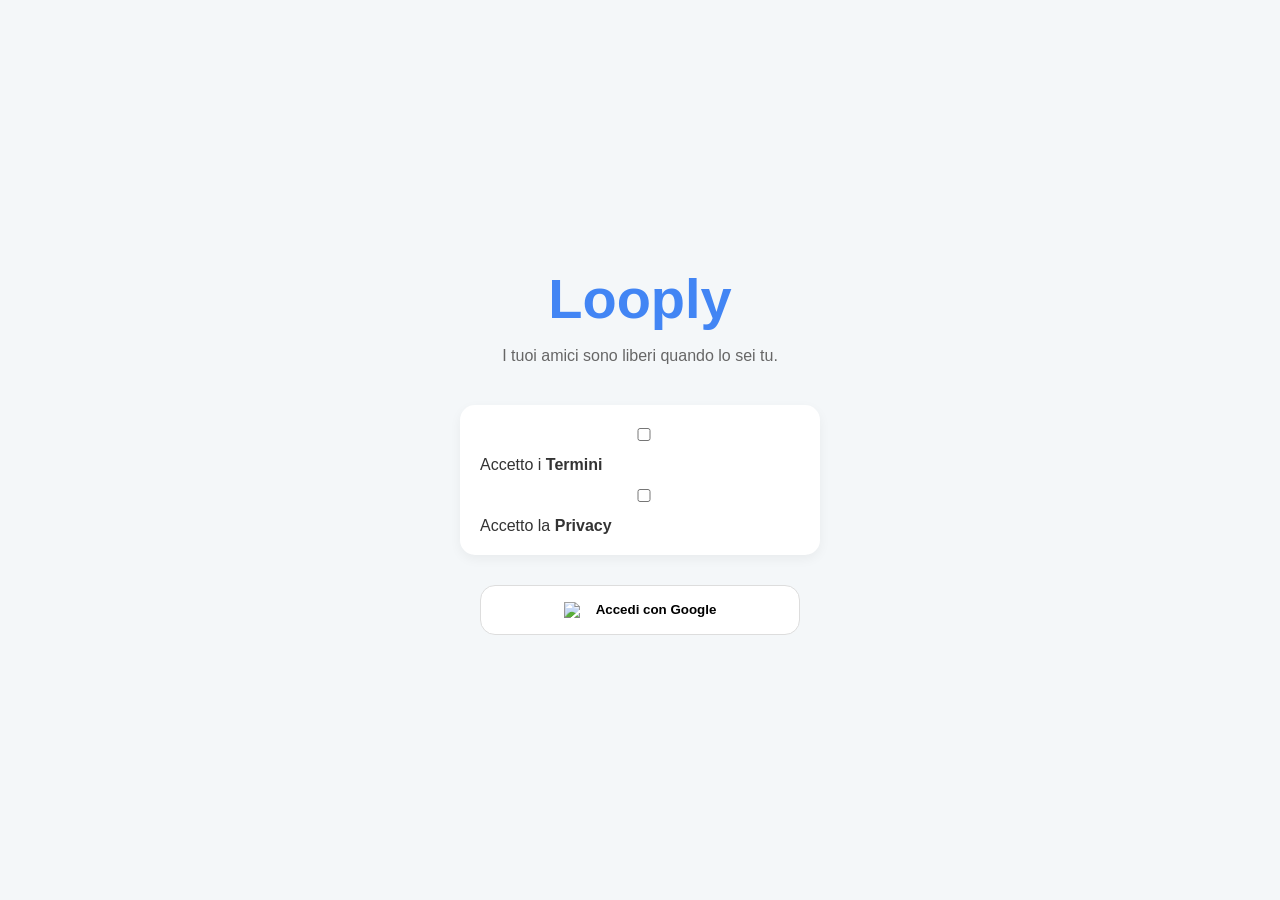
==== public/index.html @ 80e7e15a "Update index.html" ====
<!DOCTYPE html>
<html lang="it">
<head>
    <meta charset="UTF-8">
    <meta name="viewport" content="width=device-width, initial-scale=1.0">
    <title>Looply - Organizza il tuo weekend</title>

    <link rel="icon" type="image/png" href="icon.png">
    <link rel="manifest" href="manifest.json">
    <meta name="theme-color" content="#4285F4">
    
    <meta name="apple-mobile-web-app-capable" content="yes">
    <meta name="apple-mobile-web-app-status-bar-style" content="default">
    <meta name="apple-mobile-web-app-title" content="Looply">
    <link rel="apple-touch-icon" href="icon.png">

    <style>
        /* --- 1. VARIABILI E BASE --- */
        :root { --primary-color: #4285F4; --bg-color: #f4f7f9; }
        body { font-family: -apple-system, BlinkMacSystemFont, sans-serif; margin: 0; background-color: var(--bg-color); color: #333; }
        .screen { max-width: 500px; margin: 0 auto; min-height: 100vh; box-sizing: border-box; }

        /* --- 2. DASHBOARD --- */
        .availability-container { display: flex; flex-direction: column; gap: 12px; padding: 15px; padding-bottom: 120px; }
        .day-group { background: #fff; border-radius: 18px; overflow: hidden; box-shadow: 0 2px 10px rgba(0,0,0,0.05); display: none; }
        .day-toggle {
            width: 100%; padding: 20px; background: #fff; border: none; font-size: 1.1rem;
            font-weight: 700; color: #444; text-align: left; cursor: pointer;
            display: flex; justify-content: space-between; align-items: center;
        }
        .day-toggle::after { content: '+'; color: #ccc; font-size: 1.4rem; }
        .day-toggle.active { color: var(--primary-color); border-bottom: 1px solid #f0f0f0; }
        .day-toggle.active::after { content: '−'; }

        .time-slots { display: none; gap: 10px; padding: 15px; flex-wrap: wrap; background: #fafafa; }
        .slot-btn {
            padding: 12px 15px; font-size: 0.9rem; border: 1px solid #eee; background: #fff;
            border-radius: 14px; cursor: pointer; flex: 1; min-width: 90px; text-align: center; font-weight: 600;
        }
        .slot-btn.selected { background-color: var(--primary-color) !important; color: white !important; }

        /* --- 3. AREA AZIONE INVIA (FISSA IN BASSO) --- */
        .save-action-area {
            position: fixed; bottom: 0; left: 0; right: 0; width: 100%;
            background: linear-gradient(to top, var(--bg-color) 80%, transparent);
            padding: 20px; display: flex; justify-content: center; z-index: 999;
            box-sizing: border-box;
        }
        #btn-save-event {
            width: 100%; max-width: 460px; padding: 18px; 
            background: var(--primary-color); color: white; border: none; 
            border-radius: 16px; font-size: 1.1rem; font-weight: bold;
            box-shadow: 0 8px 20px rgba(66, 133, 244, 0.4); cursor: pointer;
        }

        /* --- 4. REGISTRAZIONE E ALTRO --- */
        .reg-day-btn, .set-day-btn { padding: 10px; border: 1px solid #eee; border-radius: 10px; background: #fff; cursor: pointer; font-weight: bold; flex: 1; min-width: 65px; }
        .reg-day-btn.selected, .set-day-btn.selected { background: var(--primary-color); color: white; }
        input { width: 100%; max-width: 320px; padding: 14px; margin-bottom: 15px; border-radius: 12px; border: 1px solid #ddd; box-sizing: border-box; }
    </style>
</head>
<body>

    <div id="login-screen" class="screen" style="display:flex; flex-direction:column; align-items:center; justify-content:center; padding:20px; text-align:center;">
        <h1 style="font-size: 3.5rem; margin: 0; color: var(--primary-color);">Looply</h1>
        <p style="color: #666; margin-bottom: 40px;">I tuoi amici sono liberi quando lo sei tu.</p>
        <div style="margin-bottom: 30px; text-align: left; background: white; padding: 20px; border-radius: 15px; width: 100%; max-width: 320px; box-shadow: 0 4px 12px rgba(0,0,0,0.05);">
            <label style="display: block; margin-bottom: 12px; cursor: pointer;"><input type="checkbox" id="check-terms"> Accetto i <b>Termini</b></label>
            <label style="display: block; cursor: pointer;"><input type="checkbox" id="check-privacy"> Accetto la <b>Privacy</b></label>
        </div>
        <button id="btn-google-login" style="width:100%; max-width:320px; padding:16px; background:white; border:1px solid #ddd; border-radius:15px; display:flex; align-items:center; justify-content:center; gap:12px; font-weight:bold; cursor:pointer;">
            <img src="https://www.gstatic.com/firebasejs/ui/2.0.0/images/auth/google.svg" width="20"> Accedi con Google
        </button>
    </div>

    <div id="registration-screen" class="screen" style="display:none; padding:40px 20px; text-align:center;">
        <h2>Crea il tuo profilo</h2>
        <input type="text" id="reg-name" placeholder="Il tuo nome">
        <input type="tel" id="reg-phone" placeholder="Cellulare (per WhatsApp)">
        <p style="font-weight:bold;">Scegli 3 giorni preferiti:</p>
        <div id="reg-days-selection" style="display: flex; flex-wrap: wrap; gap: 8px; justify-content: center; margin-bottom: 30px;">
            <button type="button" class="reg-day-btn" data-day="Lunedì">Lun</button>
            <button type="button" class="reg-day-btn" data-day="Martedì">Mar</button>
            <button type="button" class="reg-day-btn" data-day="Mercoledì">Mer</button>
            <button type="button" class="reg-day-btn" data-day="Giovedì">Gio</button>
            <button type="button" class="reg-day-btn" data-day="Venerdì">Ven</button>
            <button type="button" class="reg-day-btn" data-day="Sabato">Sab</button>
            <button type="button" class="reg-day-btn" data-day="Domenica">Dom</button>
        </div>
        <button id="btn-save-profile" style="width:100%; max-width:320px; padding:18px; background:var(--primary-color); color:white; border:none; border-radius:15px; font-weight:bold; cursor:pointer;">SALVA E INIZIA</button>
    </div>

    <div id="dashboard-screen" class="screen" style="display:none; padding:20px;">
        <header style="display:flex; justify-content:space-between; align-items:center; margin-bottom:30px;">
            <div><span style="color:#888;">Bentornato,</span><h2 id="user-display-name" style="margin:0;">Utente</h2></div>
            <button id="btn-open-settings" style="background:white; border:1px solid #eee; width: 45px; height: 45px; border-radius: 12px; cursor:pointer;">⚙️</button>
        </header>

        <div id="settings-panel" style="display:none; position:fixed; top:85px; right:20px; background:white; padding:20px; border-radius:20px; box-shadow:0 10px 40px rgba(0,0,0,0.15); z-index:999; width: 260px;">
            <p style="font-weight:bold;">I tuoi 3 giorni</p>
            <div id="settings-days-selection" style="display: grid; grid-template-columns: repeat(4, 1fr); gap: 5px; margin-bottom: 20px;">
                <button class="set-day-btn" data-day="Lunedì">Lun</button>
                <button class="set-day-btn" data-day="Martedì">Mar</button>
                <button class="set-day-btn" data-day="Mercoledì">Mer</button>
                <button class="set-day-btn" data-day="Giovedì">Gio</button>
                <button class="set-day-btn" data-day="Venerdì">Ven</button>
                <button class="set-day-btn" data-day="Sabato">Sab</button>
                <button class="set-day-btn" data-day="Domenica">Dom</button>
            </div>
            <button id="btn-logout" style="width:100%; color:red; background:none; border:none; cursor:pointer; font-weight:bold;">Esci</button>
        </div>

        <div class="availability-container" id="availability-list">
            <div class="day-group"><button class="day-toggle" id="btn-Lunedì">Lunedì</button><div class="time-slots" id="slots-Lunedì"><button class="slot-btn" data-day="Lunedì">Mattina</button><button class="slot-btn" data-day="Lunedì">Pomeriggio</button><button class="slot-btn" data-day="Lunedì">Sera</button></div></div>
            <div class="day-group"><button class="day-toggle" id="btn-Martedì">Martedì</button><div class="time-slots" id="slots-Martedì"><button class="slot-btn" data-day="Martedì">Mattina</button><button class="slot-btn" data-day="Martedì">Pomeriggio</button><button class="slot-btn" data-day="Martedì">Sera</button></div></div>
            <div class="day-group"><button class="day-toggle" id="btn-Mercoledì">Mercoledì</button><div class="time-slots" id="slots-Mercoledì"><button class="slot-btn" data-day="Mercoledì">Mattina</button><button class="slot-btn" data-day="Mercoledì">Pomeriggio</button><button class="slot-btn" data-day="Mercoledì">Sera</button></div></div>
            <div class="day-group"><button class="day-toggle" id="btn-Giovedì">Giovedì</button><div class="time-slots" id="slots-Giovedì"><button class="slot-btn" data-day="Giovedì">Mattina</button><button class="slot-btn" data-day="Giovedì">Pomeriggio</button><button class="slot-btn" data-day="Giovedì">Sera</button></div></div>
            <div class="day-group"><button class="day-toggle" id="btn-Venerdì">Venerdì</button><div class="time-slots" id="slots-Venerdì"><button class="slot-btn" data-day="Venerdì">Mattina</button><button class="slot-btn" data-day="Venerdì">Pomeriggio</button><button class="slot-btn" data-day="Venerdì">Sera</button></div></div>
            <div class="day-group"><button class="day-toggle" id="btn-Sabato">Sabato</button><div class="time-slots" id="slots-Sabato"><button class="slot-btn" data-day="Sabato">Mattina</button><button class="slot-btn" data-day="Sabato">Pomeriggio</button><button class="slot-btn" data-day="Sabato">Sera</button></div></div>
            <div class="day-group"><button class="day-toggle" id="btn-Domenica">Domenica</button><div class="time-slots" id="slots-Domenica"><button class="slot-btn" data-day="Domenica">Mattina</button><button class="slot-btn" data-day="Domenica">Pomeriggio</button><button class="slot-btn" data-day="Domenica">Sera</button></div></div>
        </div>

        <div class="save-action-area">
            <button id="btn-save-event">Invia disponibilità</button>
        </div>
    </div>

    <script type="module" src="app.js"></script>
</body>
</html>
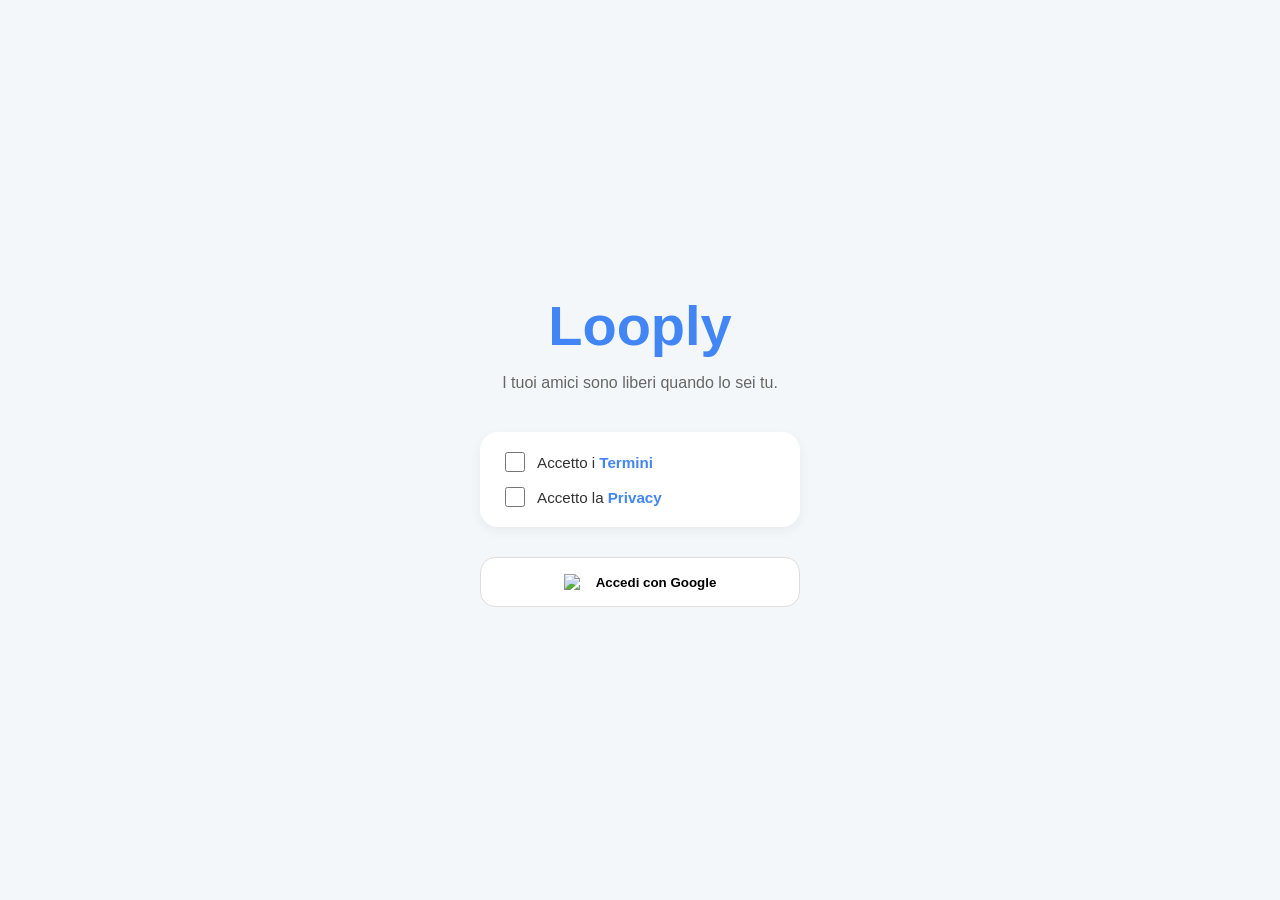
==== commit 9a62ee8f: "Update index.html" ====
--- a/public/index.html
+++ b/public/index.html
@@ -14,60 +14,25 @@
     <meta name="apple-mobile-web-app-title" content="Looply">
     <link rel="apple-touch-icon" href="icon.png">
 
-    <style>
-        /* --- 1. VARIABILI E BASE --- */
-        :root { --primary-color: #4285F4; --bg-color: #f4f7f9; }
-        body { font-family: -apple-system, BlinkMacSystemFont, sans-serif; margin: 0; background-color: var(--bg-color); color: #333; }
-        .screen { max-width: 500px; margin: 0 auto; min-height: 100vh; box-sizing: border-box; }
-
-        /* --- 2. DASHBOARD --- */
-        .availability-container { display: flex; flex-direction: column; gap: 12px; padding: 15px; padding-bottom: 120px; }
-        .day-group { background: #fff; border-radius: 18px; overflow: hidden; box-shadow: 0 2px 10px rgba(0,0,0,0.05); display: none; }
-        .day-toggle {
-            width: 100%; padding: 20px; background: #fff; border: none; font-size: 1.1rem;
-            font-weight: 700; color: #444; text-align: left; cursor: pointer;
-            display: flex; justify-content: space-between; align-items: center;
-        }
-        .day-toggle::after { content: '+'; color: #ccc; font-size: 1.4rem; }
-        .day-toggle.active { color: var(--primary-color); border-bottom: 1px solid #f0f0f0; }
-        .day-toggle.active::after { content: '−'; }
-
-        .time-slots { display: none; gap: 10px; padding: 15px; flex-wrap: wrap; background: #fafafa; }
-        .slot-btn {
-            padding: 12px 15px; font-size: 0.9rem; border: 1px solid #eee; background: #fff;
-            border-radius: 14px; cursor: pointer; flex: 1; min-width: 90px; text-align: center; font-weight: 600;
-        }
-        .slot-btn.selected { background-color: var(--primary-color) !important; color: white !important; }
-
-        /* --- 3. AREA AZIONE INVIA (FISSA IN BASSO) --- */
-        .save-action-area {
-            position: fixed; bottom: 0; left: 0; right: 0; width: 100%;
-            background: linear-gradient(to top, var(--bg-color) 80%, transparent);
-            padding: 20px; display: flex; justify-content: center; z-index: 999;
-            box-sizing: border-box;
-        }
-        #btn-save-event {
-            width: 100%; max-width: 460px; padding: 18px; 
-            background: var(--primary-color); color: white; border: none; 
-            border-radius: 16px; font-size: 1.1rem; font-weight: bold;
-            box-shadow: 0 8px 20px rgba(66, 133, 244, 0.4); cursor: pointer;
-        }
-
-        /* --- 4. REGISTRAZIONE E ALTRO --- */
-        .reg-day-btn, .set-day-btn { padding: 10px; border: 1px solid #eee; border-radius: 10px; background: #fff; cursor: pointer; font-weight: bold; flex: 1; min-width: 65px; }
-        .reg-day-btn.selected, .set-day-btn.selected { background: var(--primary-color); color: white; }
-        input { width: 100%; max-width: 320px; padding: 14px; margin-bottom: 15px; border-radius: 12px; border: 1px solid #ddd; box-sizing: border-box; }
-    </style>
+    <link rel="stylesheet" href="style.css">
 </head>
 <body>
 
     <div id="login-screen" class="screen" style="display:flex; flex-direction:column; align-items:center; justify-content:center; padding:20px; text-align:center;">
-        <h1 style="font-size: 3.5rem; margin: 0; color: var(--primary-color);">Looply</h1>
+        <h1 style="font-size: 3.5rem; margin: 0; color: var(--primary-color); font-weight: 800;">Looply</h1>
         <p style="color: #666; margin-bottom: 40px;">I tuoi amici sono liberi quando lo sei tu.</p>
-        <div style="margin-bottom: 30px; text-align: left; background: white; padding: 20px; border-radius: 15px; width: 100%; max-width: 320px; box-shadow: 0 4px 12px rgba(0,0,0,0.05);">
-            <label style="display: block; margin-bottom: 12px; cursor: pointer;"><input type="checkbox" id="check-terms"> Accetto i <b>Termini</b></label>
-            <label style="display: block; cursor: pointer;"><input type="checkbox" id="check-privacy"> Accetto la <b>Privacy</b></label>
+        
+        <div class="login-legal-box">
+            <label class="legal-label">
+                <input type="checkbox" id="check-terms">
+                Accetto i <a href="#" class="legal-link">Termini</a>
+            </label>
+            <label class="legal-label">
+                <input type="checkbox" id="check-privacy">
+                Accetto la <a href="#" class="legal-link">Privacy</a>
+            </label>
         </div>
+
         <button id="btn-google-login" style="width:100%; max-width:320px; padding:16px; background:white; border:1px solid #ddd; border-radius:15px; display:flex; align-items:center; justify-content:center; gap:12px; font-weight:bold; cursor:pointer;">
             <img src="https://www.gstatic.com/firebasejs/ui/2.0.0/images/auth/google.svg" width="20"> Accedi con Google
         </button>
--- a/public/style.css
+++ b/public/style.css
@@ -0,0 +1,204 @@
+/* --- 1. VARIABILI E BASE --- */
+:root {
+    --primary-color: #4285F4;
+    --bg-color: #f4f7f9;
+    --card-bg: #ffffff;
+    --text-main: #333;
+    --text-muted: #666;
+}
+
+body {
+    font-family: -apple-system, BlinkMacSystemFont, "Segoe UI", Roboto, Helvetica, Arial, sans-serif;
+    margin: 0;
+    background-color: var(--bg-color);
+    color: var(--text-main);
+    -webkit-tap-highlight-color: transparent;
+}
+
+/* --- 2. STRUTTURA SCHERMATE --- */
+.screen {
+    max-width: 500px;
+    margin: 0 auto;
+    min-height: 100vh;
+    box-sizing: border-box;
+    position: relative;
+}
+
+/* --- 3. REGISTRAZIONE E SETTINGS --- */
+.reg-day-btn, .set-day-btn {
+    padding: 10px 5px;
+    border: 1px solid #eee;
+    border-radius: 12px;
+    background: #fff;
+    color: #555;
+    cursor: pointer;
+    font-size: 0.85rem;
+    transition: all 0.2s ease;
+    flex: 1;
+    min-width: 65px;
+    font-weight: 700;
+}
+
+.reg-day-btn.selected, .set-day-btn.selected {
+    background: var(--primary-color) !important;
+    color: white !important;
+    border-color: var(--primary-color);
+    box-shadow: 0 4px 10px rgba(66, 133, 244, 0.3);
+}
+
+/* --- 4. DASHBOARD: GRUPPI GIORNI --- */
+.availability-container {
+    display: flex;
+    flex-direction: column;
+    gap: 12px;
+    padding: 15px;
+    padding-bottom: 120px; /* Spazio per non coprire l'ultimo giorno col tasto */
+}
+
+.day-group {
+    background: var(--card-bg);
+    border-radius: 18px;
+    box-shadow: 0 2px 10px rgba(0,0,0,0.05);
+    border: 1px solid rgba(0,0,0,0.03);
+    overflow: hidden;
+    display: none; /* Gestito da JS */
+}
+
+.day-toggle {
+    width: 100%;
+    padding: 20px;
+    background: none;
+    border: none;
+    font-size: 1.1rem;
+    font-weight: 700;
+    color: #444;
+    text-align: left;
+    cursor: pointer;
+    display: flex;
+    justify-content: space-between;
+    align-items: center;
+}
+
+.day-toggle::after { content: '＋'; color: #ccc; font-size: 1.2rem; }
+.day-toggle.active { color: var(--primary-color); border-bottom: 1px solid #f9f9f9; }
+.day-toggle.active::after { content: '−'; color: var(--primary-color); }
+
+/* --- 5. SLOT ORARI --- */
+.time-slots {
+    display: none;
+    gap: 10px;
+    padding: 15px;
+    flex-wrap: wrap;
+    background: #fafafa;
+}
+
+.slot-btn {
+    padding: 12px 15px;
+    font-size: 0.9rem;
+    border: 1px solid #eee;
+    background: #fff;
+    border-radius: 14px;
+    cursor: pointer;
+    transition: 0.2s;
+    flex: 1;
+    min-width: 90px;
+    text-align: center;
+    font-weight: 600;
+    color: #666;
+}
+
+.slot-btn.selected {
+    background-color: var(--primary-color) !important;
+    color: white !important;
+    border-color: var(--primary-color);
+}
+
+/* --- 6. AREA AZIONE INVIA (FISSA IN BASSO) --- */
+.save-action-area {
+    position: fixed;
+    bottom: 0;
+    left: 50%;
+    transform: translateX(-50%);
+    width: 100%;
+    max-width: 500px;
+    background: linear-gradient(to top, var(--bg-color) 80%, transparent);
+    padding: 20px;
+    box-sizing: border-box;
+    z-index: 1000;
+    display: flex;
+    justify-content: center;
+}
+
+#btn-save-event {
+    width: 100%;
+    padding: 18px;
+    background-color: var(--primary-color);
+    color: white;
+    border: none;
+    border-radius: 16px;
+    font-size: 1.1rem;
+    font-weight: 700;
+    cursor: pointer;
+    box-shadow: 0 8px 25px rgba(66, 133, 244, 0.4);
+    transition: all 0.2s ease;
+}
+
+#btn-save-event:active {
+    transform: scale(0.96);
+}
+
+/* --- 7. INPUT GENERALI --- */
+input[type="text"], input[type="tel"] {
+    width: 100%;
+    max-width: 320px;
+    padding: 14px;
+    margin-bottom: 15px;
+    border-radius: 12px;
+    border: 1px solid #ddd;
+    box-sizing: border-box;
+}
+/* --- 8. LOGIN LEGAL AREA --- */
+.login-legal-box {
+    background: white;
+    padding: 20px 25px;
+    border-radius: 18px;
+    width: 100%;
+    max-width: 320px;
+    box-shadow: 0 4px 12px rgba(0,0,0,0.05);
+    margin-bottom: 30px;
+    box-sizing: border-box;
+    
+    /* Allinea il contenuto a sinistra */
+    display: flex;
+    flex-direction: column;
+    align-items: flex-start; 
+    gap: 15px; 
+}
+
+.legal-label {
+    display: flex;
+    align-items: center; /* Allinea verticalmente checkbox e testo */
+    cursor: pointer;
+    font-size: 0.95rem;
+    color: var(--text-main);
+    width: 100%;
+    text-align: left;
+}
+
+/* Rendi i link azzurri e cliccabili */
+.legal-link {
+    color: var(--primary-color);
+    text-decoration: none;
+    font-weight: 700;
+    margin-left: 4px;
+}
+
+/* Stile specifico per il quadratino del checkbox */
+.legal-label input[type="checkbox"] {
+    width: 20px !important;
+    height: 20px !important;
+    margin: 0 !important;
+    margin-right: 12px !important; /* Spazio tra quadratino e testo */
+    cursor: pointer;
+    flex-shrink: 0; /* Impedisce al quadratino di rimpicciolirsi */
+}
